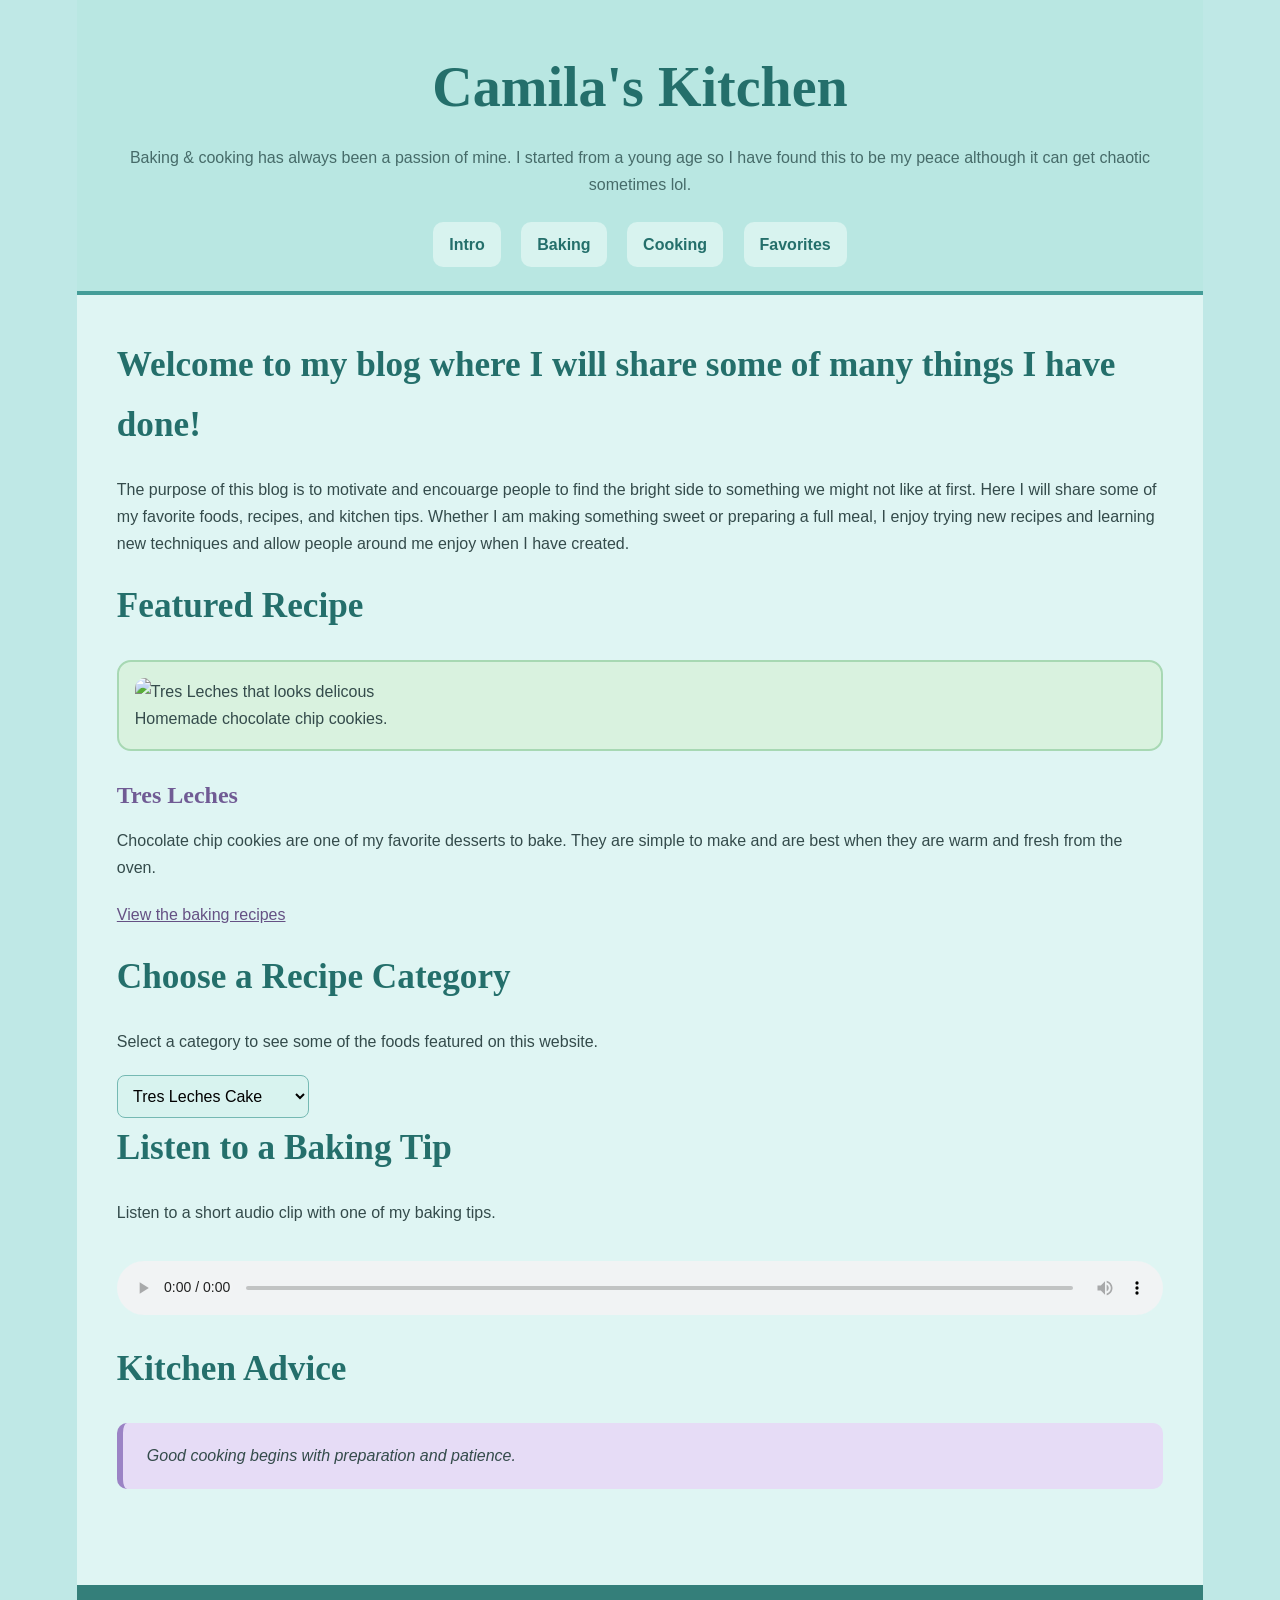
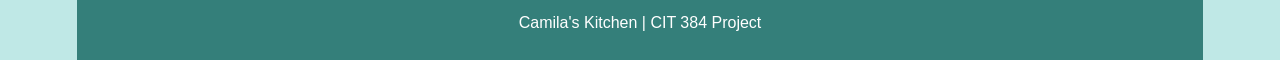
==== index.html @ 16daa921 "Create index.html" ====
<!DOCTYPE html>
<html lang="en">
<head>
    <meta charset="utf-8">
    <meta name="description" content="A personal website about baking and cooking.">
    <title>Camila's Kitchen | Home</title>
    <link href="css/styles.css" rel="stylesheet" type="text/css">
</head>

<body>

<header>
    <h1>Camila's Kitchen</h1>
    <p>Baking & cooking has always been a passion of mine. I started from a young age so I have found this to be my peace although it can get chaotic sometimes lol.</p>

    <nav>
        <ul>
        <li>
        <a href="index.html" title="Go to the home page">Intro</a>
        </li>
        <li>
        <a href="baking.html" title="View baking recipes">Baking</a>
        </li>
        <li>
        <a href="cooking.html" title="View cooking recipes">Cooking</a>
        </li>
        <li>
        <a href="favorites.html" title="View my favorite recipes">Favorites</a>
        </li>
        </ul>
    </nav>
    </header>

    <main>

        <section>
        <h2>Welcome to my blog where I will share some of many things I have done!</h2>

        <p>
        The purpose of this blog is to motivate and encouarge people to find the bright side to something we might not like at first.
        Here I will share some of my favorite foods, recipes, and kitchen tips.
        Whether I am making something sweet or preparing a full meal,
        I enjoy trying new recipes and learning new techniques and allow people around me enjoy when I have created.
        </p>
        </section>

        <section>
            <h2>Featured Recipe</h2>

            <!-- NEW HTML ELEMENT: figure. I am using it to group photographs related to the featured recipe. -->
            <figure>
            <img src="images/cookies.jpg"
                alt="Tres Leches that looks delicous"
                width="500"
                height="350">

            <figcaption>Homemade chocolate chip cookies.</figcaption>
            </figure>

            <h3>Tres Leches</h3>

            <p>
                Chocolate chip cookies are one of my favorite desserts to bake.
                They are simple to make and are best when they are warm and
                fresh from the oven.
            </p>

            <p>
                <a href="baking.html" title="See the chocolate chip cookie recipe">
                    View the baking recipes
                </a>
            </p>
        </section>


        <section>
            <h2>Choose a Recipe Category</h2>

            <p>Select a category to see some of the foods featured on this website.</p>

            <select name="recipe">
                <!-- NEW HTML ELEMENT: optgroup. I am using it to separate baking recipes from cooking recipes. NEW HTML ATTRIBUTE: label
                Here it labels this group of options as Baking. -->
                <optgroup label="Baking">
                    <option value="Tres Leches">Tres Leches Cake</option>
                    <option value="Tiramisu">Tiramisu Cake</option>
                    <option value="Brownies">Brownies</option>
                </optgroup>

                <optgroup label="Cooking">
                    <option value="Garnachas">Garnachas</option>
                    <option value="Chiles Rellenos">Chiles Rellenos</option>
                    <option value="Enchiladas">Enchiladas</option>
                </optgroup>
            </select>
        </section>


        <section>
            <h2>Listen to a Baking Tip</h2>

            <p>
                Listen to a short audio clip with one of my baking tips.
            </p>

            <!-- NEW HTML ELEMENT: audio. I am using it to play a short audio recording about baking. NEW HTML ATTRIBUTE: controls -->
            <audio controls>
                <source src="audio/baking-tip.mp3" type="audio/mpeg">
                Your browser does not support the audio element.
            </audio>
        </section>


        <section>
            <h2>Kitchen Advice</h2>

            <!-- NEW HTML ATTRIBUTE: cite. I am using it to identify the online source of the quotation(s) -->
            <blockquote cite="https://example.com">
                Good cooking begins with preparation and patience.
            </blockquote>
        </section>

    </main>


    <footer>
        <p>Camila's Kitchen | CIT 384 Project</p>
    </footer>

</body>
</html>
---- css/styles.css ----
html {
    background: #bfe8e6;
    margin: 0;
}

body {
    font-family: Candara, Calibri, "Segoe UI", sans-serif;
    font-size: 100%;
    width: 88%;
    max-width: 1150px;
    margin: 0 auto;
    padding: 0;
    background: #dff5f3;
    color: #344b4b;
    line-height: 1.7;
}

h1, h2, h3, h4, h5, h6, p {
    margin: 0;
    padding: 0;
}


/* HEADER */

header {
    text-align: center;
    padding: 2.5em 2em 1.5em;
    background: #b9e7e2;
    border-bottom: 4px solid #449d98;
}

header h1 {
    font-family: "Palatino Linotype", Palatino, "Book Antiqua", serif;
    font-size: 3.5em;
    color: #246f6b;
    margin-bottom: .15em;
}

header h2 {
    font-family: Candara, Calibri, "Segoe UI", sans-serif;
    font-size: 1.4em;
    font-weight: normal;
    color: #715f96;
    border-bottom: none;
    margin-bottom: .5em;
}

header p {
    color: #466b69;
}


/* NAVIGATION */

nav {
    margin-top: 1.5em;
}

nav ul {
    list-style-type: none;
    margin: 0;
    padding: 0;
}

nav li {
    display: inline-block;
    margin: 0 .5em;
}

nav a {
    display: inline-block;
    text-decoration: none;
    color: #246f6b;
    font-weight: bold;
    background: #d8f3ef;
    padding: .55em 1em;
    border-radius: 10px;
}

nav a:hover {
    background: #d8c9f0;
    color: #5d4c80;
}


/* MAIN AREA */

main {
    padding: 2.5em;
}

h2 {
    font-family: "Palatino Linotype", Palatino, "Book Antiqua", serif;
    font-size: 2.2em;
    color: #246f6b;
    margin-bottom: .6em;
}

h3 {
    font-family: "Palatino Linotype", Palatino, "Book Antiqua", serif;
    font-size: 1.5em;
    color: #705b94;
    margin-bottom: .5em;
}

p {
    margin-bottom: 1.2em;
}


/* INTRO SECTION */

.intro {
    background: #caeeeb;
    padding: 2em;
    margin-bottom: 2em;
    border-radius: 14px;
}


/* RECIPE CARDS */

.recipe-card {
    background: #d9f2df;
    border: 2px solid #a7d8b3;
    padding: 1.5em;
    margin-bottom: 2em;
    border-radius: 15px;
}

.recipe-card h3 {
    color: #557c62;
}

.recipe-card img {
    width: 100%;
    max-width: 500px;
    height: auto;
    border-radius: 12px;
    margin-bottom: 1em;
}


/* FEATURED RECIPE */

.featured {
    background: #cdeee7;
    border-left: 7px solid #449d98;
    padding: 2em;
    margin-bottom: 2em;
    border-radius: 12px;
}


/* LAVENDER SIDEBAR */

aside {
    background: #ded2f3;
    color: #454056;
    padding: 1.5em;
    margin: 2em 0;
    border-left: 6px solid #9b83c5;
    border-radius: 12px;
}

aside h3,
aside h4 {
    color: #655184;
    margin-bottom: .6em;
}


/* FIGURE */

figure {
    background: #d9f2df;
    border: 2px solid #a7d8b3;
    padding: 1em;
    margin: 1.5em 0;
    border-radius: 14px;
}

figure img {
    max-width: 100%;
    height: auto;
    border-radius: 10px;
}


/* QUOTES */

blockquote {
    background: #e6dcf6;
    border-left: 6px solid #9b83c5;
    padding: 1.2em 1.5em;
    margin: 1.5em 0;
    border-radius: 10px;
    font-style: italic;
}


/* LINKS */

a {
    color: #655184;
}

a:hover {
    color: #246f6b;
}


/* AUDIO */

audio {
    width: 100%;
    margin: 1em 0;
}


/* SELECT MENU */

select {
    padding: .7em;
    background: #d8f3ef;
    border: 1px solid #75b9b3;
    border-radius: 8px;
    font-family: Candara, Calibri, "Segoe UI", sans-serif;
    font-size: 1em;
}


/* TABLES */

table {
    width: 100%;
    border-collapse: collapse;
    margin-top: 1em;
}

td,
th {
    padding: 10px;
    border-bottom: 1px solid #9bc8c4;
}

th {
    background: #d8c9f0;
    color: #554673;
}


/* FOOTER */

footer {
    background: #347f7a;
    color: white;
    text-align: center;
    padding: 1.5em;
    margin-top: 2em;
}

footer p {
    margin: 0;
}


/* HELPER CLASSES */

.center {
    text-align: center;
}

.flowRight {
    float: right;
    margin: 0 0 15px 20px;
}

.flowLeft {
    float: left;
    margin: 0 20px 15px 0;
}
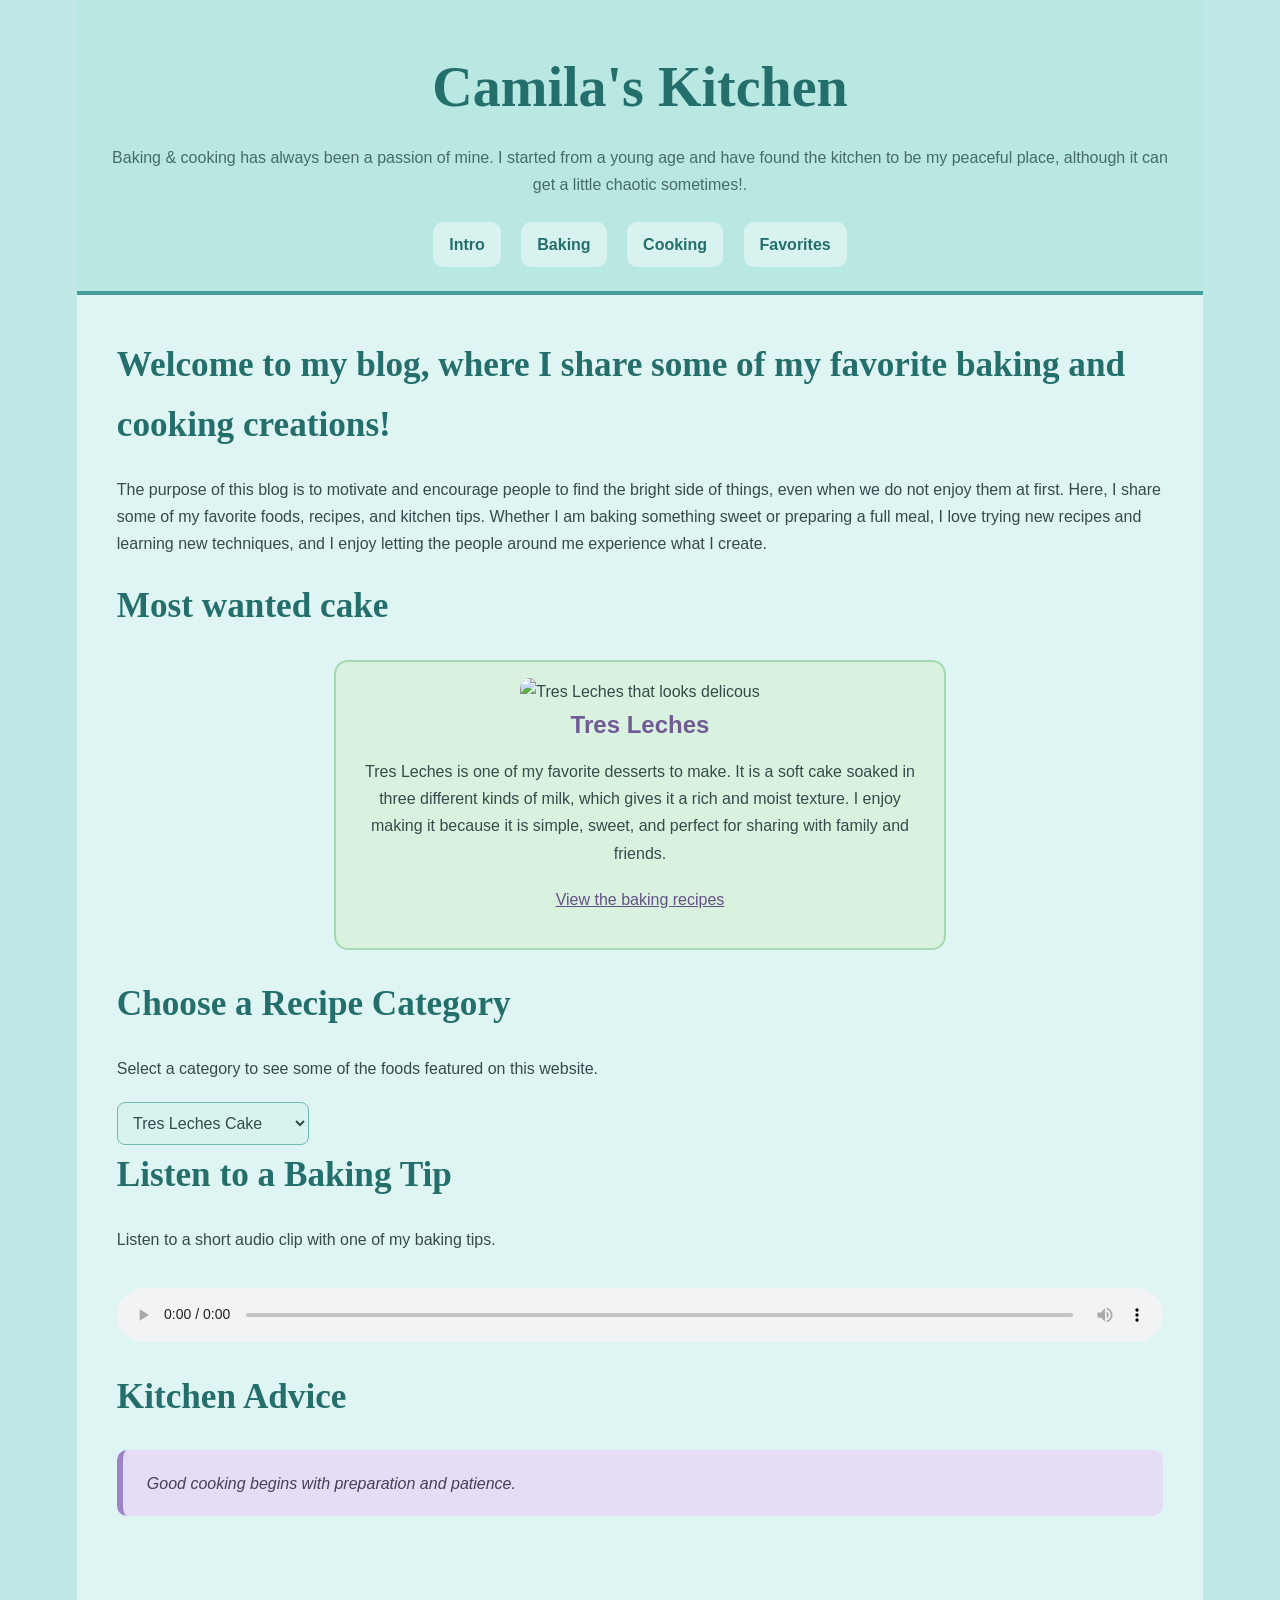
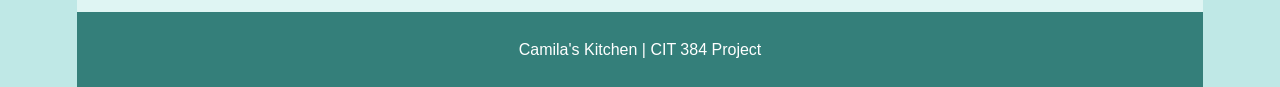
==== commit 12ed1f32: "Update index.html" ====
--- a/index.html
+++ b/index.html
@@ -11,7 +11,7 @@
 
 <header>
     <h1>Camila's Kitchen</h1>
-    <p>Baking & cooking has always been a passion of mine. I started from a young age so I have found this to be my peace although it can get chaotic sometimes lol.</p>
+    <p>Baking & cooking has always been a passion of mine. I started from a young age and have found the kitchen to be my peaceful place, although it can get a little chaotic sometimes!.</p>
 
     <nav>
         <ul>
@@ -34,39 +34,37 @@
     <main>
 
         <section>
-        <h2>Welcome to my blog where I will share some of many things I have done!</h2>
+        <h2>Welcome to my blog, where I share some of my favorite baking and cooking creations!</h2>
 
         <p>
-        The purpose of this blog is to motivate and encouarge people to find the bright side to something we might not like at first.
-        Here I will share some of my favorite foods, recipes, and kitchen tips.
-        Whether I am making something sweet or preparing a full meal,
-        I enjoy trying new recipes and learning new techniques and allow people around me enjoy when I have created.
+        The purpose of this blog is to motivate and encourage people to find the bright side of things, even when we do not enjoy them 
+        at first. Here, I share some of my favorite foods, recipes, and kitchen tips. Whether I am baking 
+        something sweet or preparing a full meal, I love trying new recipes and learning new techniques, 
+        and I enjoy letting the people around me experience what I create.
         </p>
         </section>
 
         <section>
-            <h2>Featured Recipe</h2>
+            <h2>Most wanted cake</h2>
 
             <!-- NEW HTML ELEMENT: figure. I am using it to group photographs related to the featured recipe. -->
             <figure>
-            <img src="images/cookies.jpg"
+            <img src="https://bakewithzoha.com/wp-content/uploads/2024/02/tres-leches-sliced-720x1079.jpg"
                 alt="Tres Leches that looks delicous"
-                width="500"
-                height="350">
-
-            <figcaption>Homemade chocolate chip cookies.</figcaption>
+                width="600"
             </figure>
 
             <h3>Tres Leches</h3>
 
             <p>
-                Chocolate chip cookies are one of my favorite desserts to bake.
-                They are simple to make and are best when they are warm and
-                fresh from the oven.
+             Tres Leches is one of my favorite desserts to make. It is a soft cake
+            soaked in three different kinds of milk, which gives it a rich and moist
+            texture. I enjoy making it because it is simple, sweet, and perfect for
+            sharing with family and friends.    
             </p>
 
             <p>
-                <a href="baking.html" title="See the chocolate chip cookie recipe">
+                <a href="baking.html" title="See the Tres Leches recipe">
                     View the baking recipes
                 </a>
             </p>
--- a/css/styles.css
+++ b/css/styles.css
@@ -48,6 +48,7 @@
 
 header p {
     color: #466b69;
+    margin-bottom: 0;
 }
 
 
@@ -98,9 +99,15 @@
 }
 
 h3 {
-    font-family: "Palatino Linotype", Palatino, "Book Antiqua", serif;
+    font-family: Candara, Calibri, "Segoe UI", sans-serif;
     font-size: 1.5em;
     color: #705b94;
+    margin-bottom: .5em;
+}
+
+h4 {
+    font-family: Candara, Calibri, "Segoe UI", sans-serif;
+    color: #557c62;
     margin-bottom: .5em;
 }
 
@@ -116,6 +123,36 @@
     padding: 2em;
     margin-bottom: 2em;
     border-radius: 14px;
+}
+
+
+/* FEATURED RECIPE */
+
+.featured {
+    background: #cdeee7;
+    border-left: 7px solid #449d98;
+    padding: 2em;
+    margin-bottom: 2em;
+    border-radius: 12px;
+}
+
+
+/* FIGURE */
+
+figure {
+    width: 55%;
+    margin: 1.5em auto;
+    padding: 1em;
+    background: #d9f2df;
+    border: 2px solid #a7d8b3;
+    border-radius: 14px;
+    text-align: center;
+}
+
+figure img {
+    max-width: 100%;
+    height: auto;
+    border-radius: 10px;
 }
 
 
@@ -139,17 +176,6 @@
     height: auto;
     border-radius: 12px;
     margin-bottom: 1em;
-}
-
-
-/* FEATURED RECIPE */
-
-.featured {
-    background: #cdeee7;
-    border-left: 7px solid #449d98;
-    padding: 2em;
-    margin-bottom: 2em;
-    border-radius: 12px;
 }
 
 
@@ -170,21 +196,8 @@
     margin-bottom: .6em;
 }
 
-
-/* FIGURE */
-
-figure {
-    background: #d9f2df;
-    border: 2px solid #a7d8b3;
-    padding: 1em;
-    margin: 1.5em 0;
-    border-radius: 14px;
-}
-
-figure img {
-    max-width: 100%;
-    height: auto;
-    border-radius: 10px;
+aside ul {
+    margin-bottom: 0;
 }
 
 
@@ -197,6 +210,7 @@
     margin: 1.5em 0;
     border-radius: 10px;
     font-style: italic;
+    color: #454056;
 }
 
 
@@ -228,6 +242,7 @@
     border-radius: 8px;
     font-family: Candara, Calibri, "Segoe UI", sans-serif;
     font-size: 1em;
+    color: #344b4b;
 }
 
 
@@ -237,6 +252,12 @@
     width: 100%;
     border-collapse: collapse;
     margin-top: 1em;
+}
+
+caption {
+    text-align: left;
+    font-weight: bold;
+    margin-bottom: 1em;
 }
 
 td,
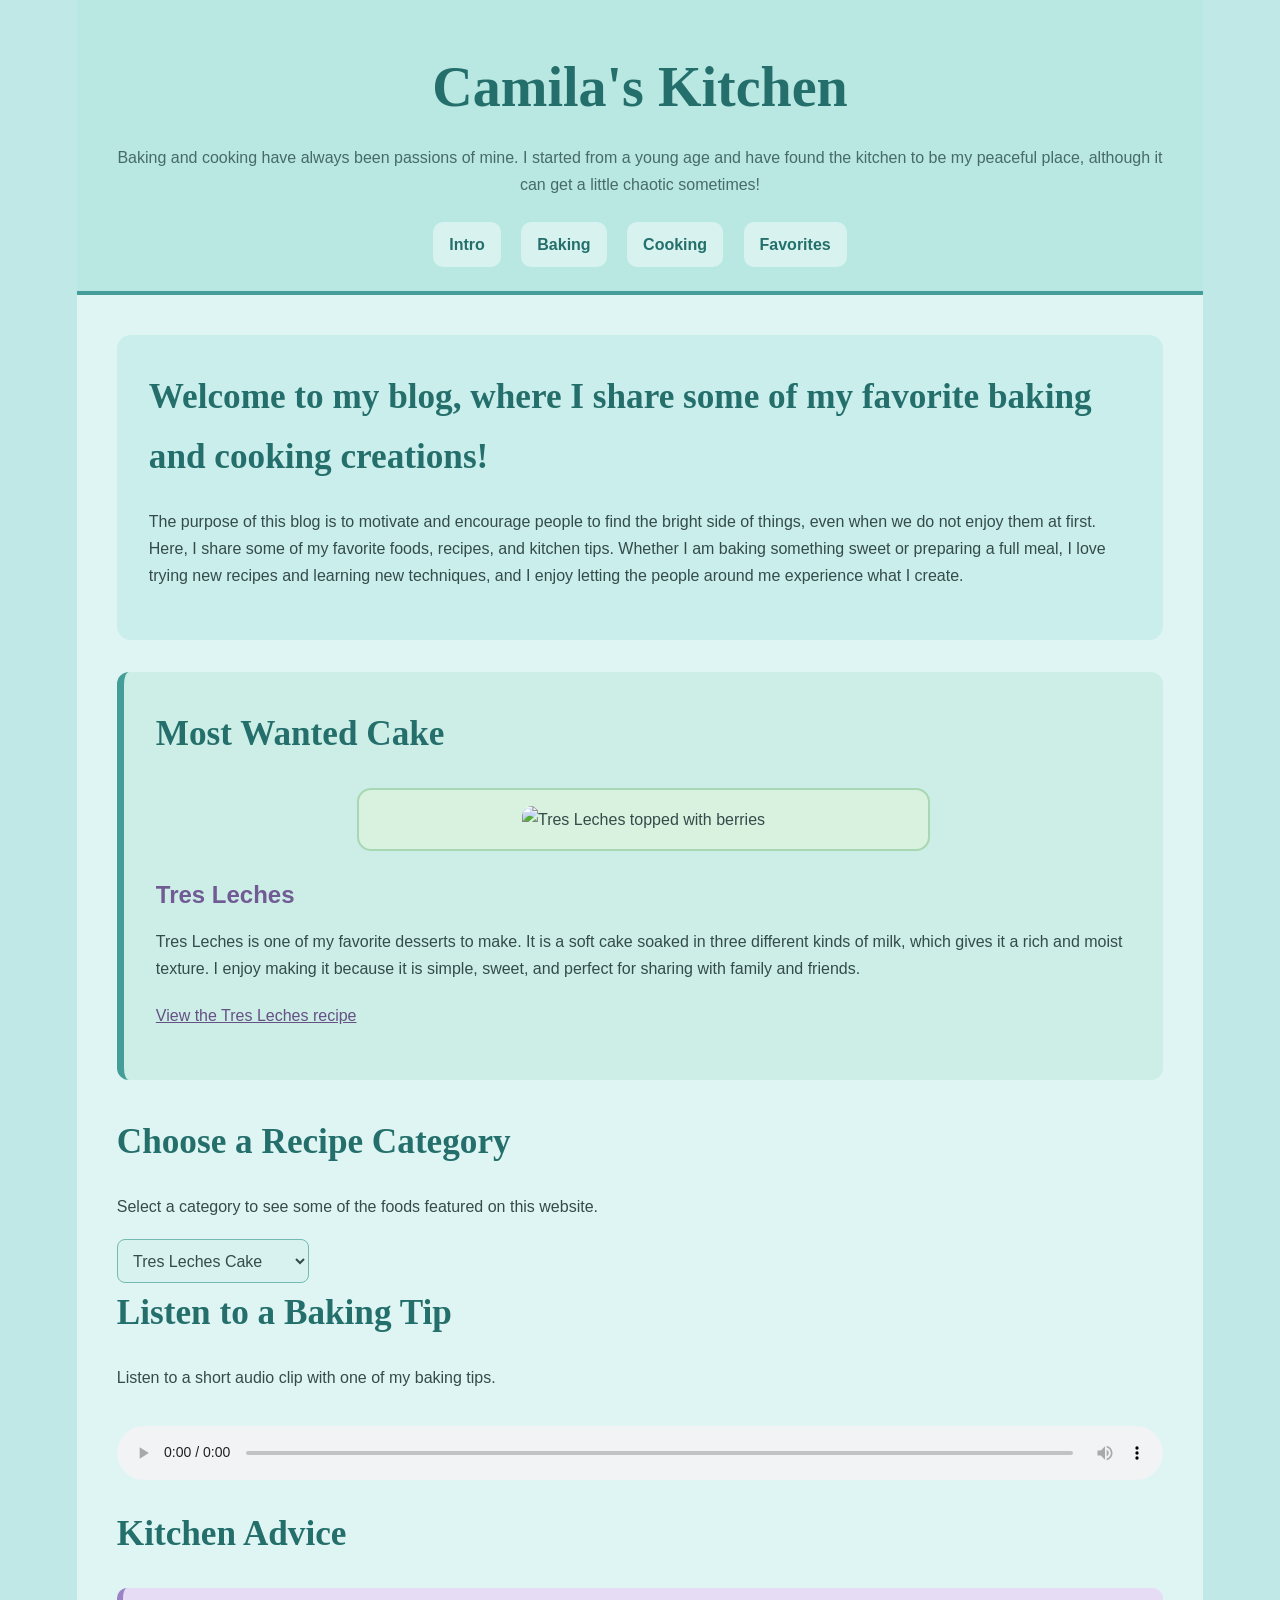
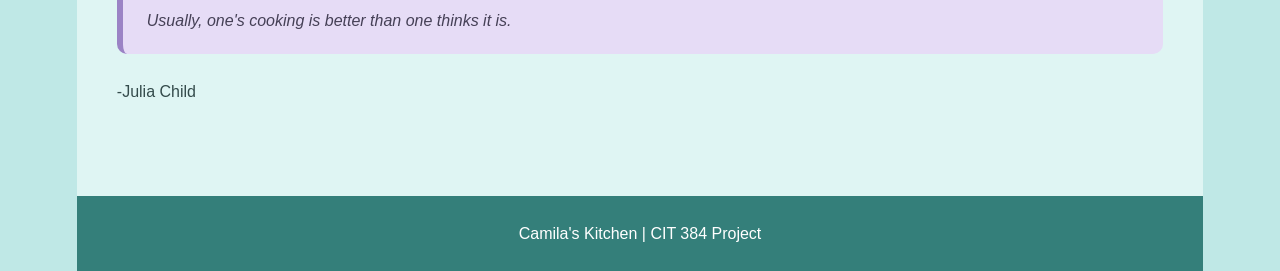
==== commit 136bdc08: "Update index.html" ====
--- a/index.html
+++ b/index.html
@@ -11,7 +11,9 @@
 
 <header>
     <h1>Camila's Kitchen</h1>
-    <p>Baking & cooking has always been a passion of mine. I started from a young age and have found the kitchen to be my peaceful place, although it can get a little chaotic sometimes!.</p>
+    <p>Baking and cooking have always been passions of mine. I started from a young age
+    and have found the kitchen to be my peaceful place, although it can get a little
+    chaotic sometimes!</p>
 
     <nav>
         <ul>
@@ -33,7 +35,7 @@
 
     <main>
 
-        <section>
+        <section class="intro">
         <h2>Welcome to my blog, where I share some of my favorite baking and cooking creations!</h2>
 
         <p>
@@ -44,14 +46,14 @@
         </p>
         </section>
 
-        <section>
-            <h2>Most wanted cake</h2>
+        <section class="featured">
+            <h2>Most Wanted Cake</h2>
 
-            <!-- NEW HTML ELEMENT: figure. I am using it to group photographs related to the featured recipe. -->
+            <!-- NEW HTML ELEMENT: figure. I am using it to group a photograph related to the featured recipe. -->
             <figure>
             <img src="https://bakewithzoha.com/wp-content/uploads/2024/02/tres-leches-sliced-720x1079.jpg"
-                alt="Tres Leches that looks delicous"
-                width="600"
+                alt="Tres Leches topped with berries"
+                width="600">
             </figure>
 
             <h3>Tres Leches</h3>
@@ -65,7 +67,7 @@
 
             <p>
                 <a href="baking.html" title="See the Tres Leches recipe">
-                    View the baking recipes
+                    View the Tres Leches recipe
                 </a>
             </p>
         </section>
@@ -103,7 +105,7 @@
 
             <!-- NEW HTML ELEMENT: audio. I am using it to play a short audio recording about baking. NEW HTML ATTRIBUTE: controls -->
             <audio controls>
-                <source src="audio/baking-tip.mp3" type="audio/mpeg">
+                <source src="audio/baking-tip.m4a" type="audio/mp4">
                 Your browser does not support the audio element.
             </audio>
         </section>
@@ -112,10 +114,11 @@
         <section>
             <h2>Kitchen Advice</h2>
 
-            <!-- NEW HTML ATTRIBUTE: cite. I am using it to identify the online source of the quotation(s) -->
-            <blockquote cite="https://example.com">
-                Good cooking begins with preparation and patience.
+            <!-- NEW HTML ATTRIBUTE: cite. I am using it to identify the online source of the quotation -->
+            <blockquote cite="https://www.brainyquote.com/quotes/julia_child_701529">
+         Usually, one's cooking is better than one thinks it is.
             </blockquote>
+            <p>-Julia Child</p> 
         </section>
 
     </main>
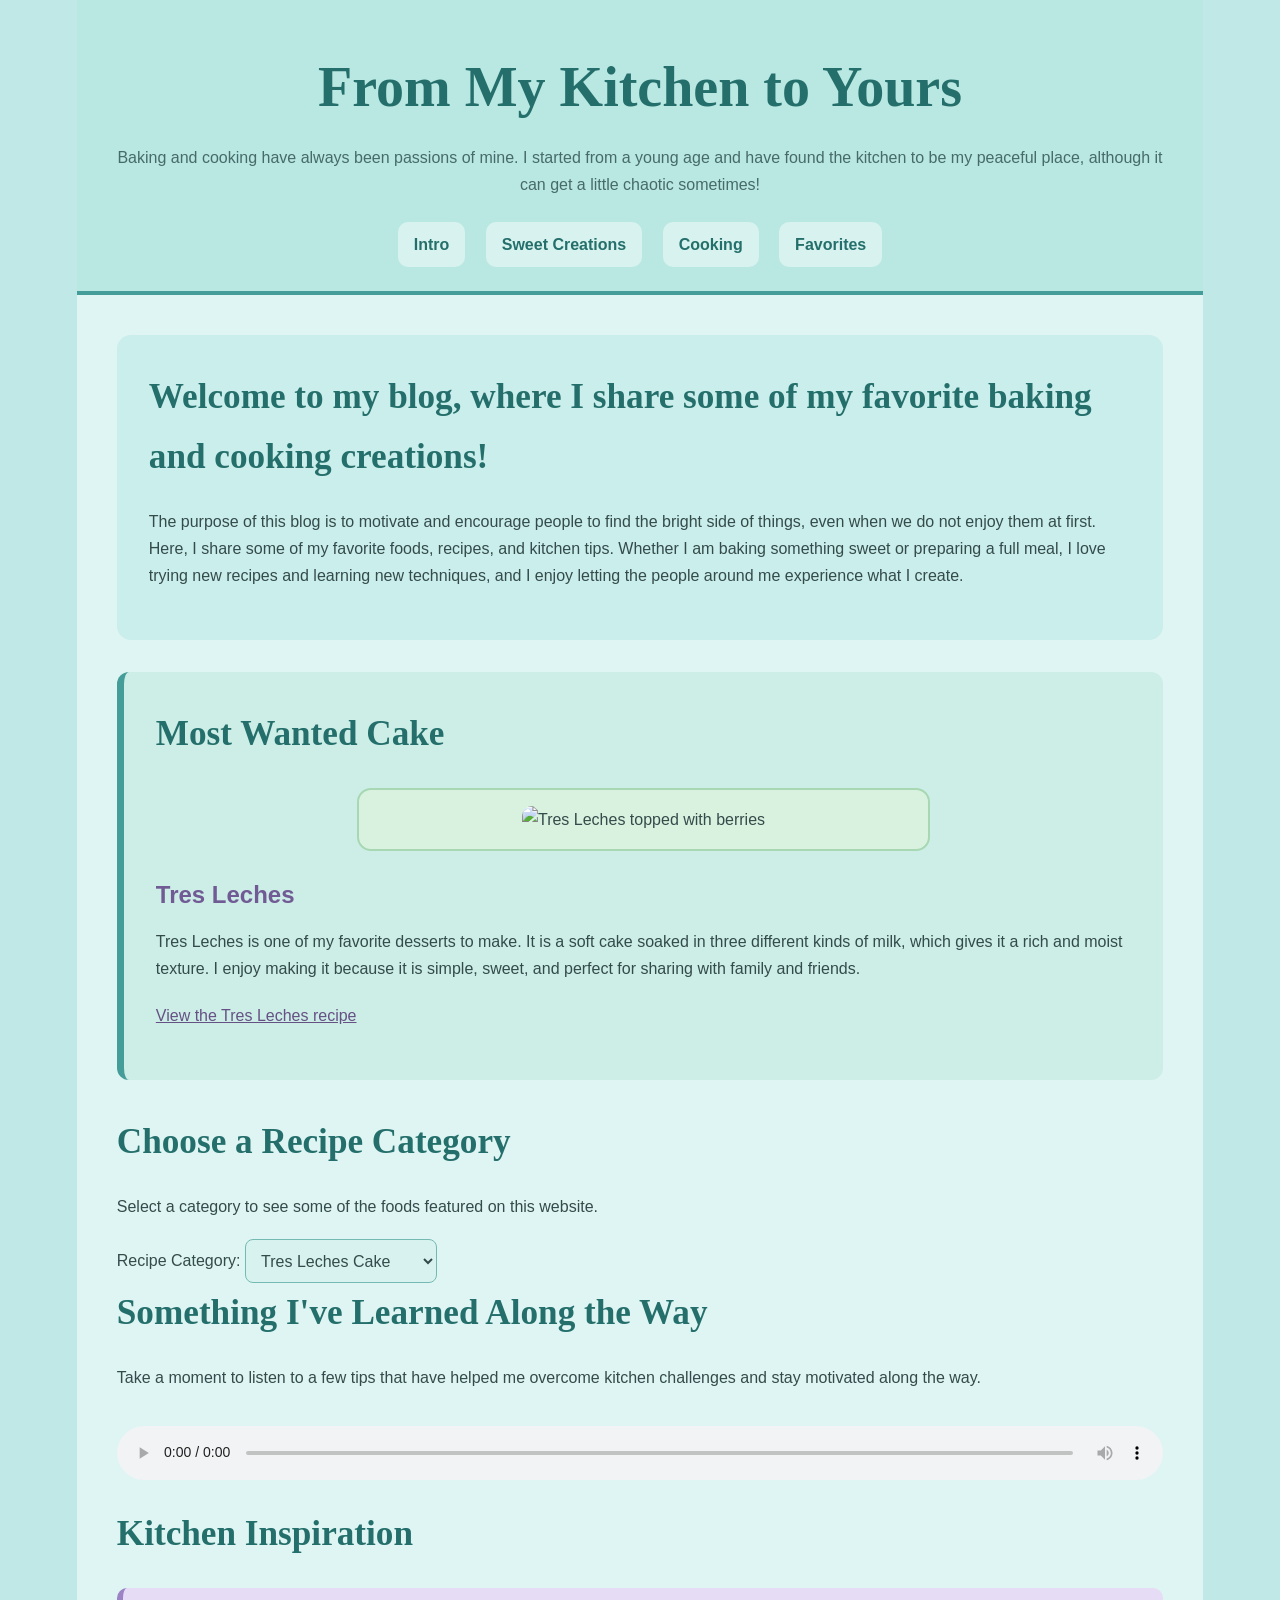
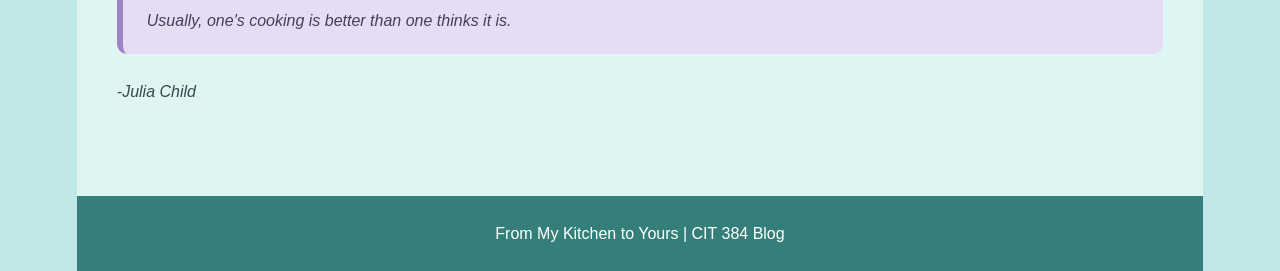
==== commit 1b559a45: "updating" ====
--- a/index.html
+++ b/index.html
@@ -3,14 +3,14 @@
 <head>
     <meta charset="utf-8">
     <meta name="description" content="A personal website about baking and cooking.">
-    <title>Camila's Kitchen | Home</title>
+    <title>From My Kitchen to Yours | Home</title>
     <link href="css/styles.css" rel="stylesheet" type="text/css">
 </head>
 
 <body>
 
 <header>
-    <h1>Camila's Kitchen</h1>
+    <h1>From My Kitchen to Yours</h1>
     <p>Baking and cooking have always been passions of mine. I started from a young age
     and have found the kitchen to be my peaceful place, although it can get a little
     chaotic sometimes!</p>
@@ -21,7 +21,7 @@
         <a href="index.html" title="Go to the home page">Intro</a>
         </li>
         <li>
-        <a href="baking.html" title="View baking recipes">Baking</a>
+        <a href="sweet-creations.html" title="View sweet recipes">Sweet Creations</a>
         </li>
         <li>
         <a href="cooking.html" title="View cooking recipes">Cooking</a>
@@ -51,7 +51,7 @@
 
             <!-- NEW HTML ELEMENT: figure. I am using it to group a photograph related to the featured recipe. -->
             <figure>
-            <img src="https://bakewithzoha.com/wp-content/uploads/2024/02/tres-leches-sliced-720x1079.jpg"
+            <img src="images/TresLechesCake.png"
                 alt="Tres Leches topped with berries"
                 width="600">
             </figure>
@@ -66,7 +66,7 @@
             </p>
 
             <p>
-                <a href="baking.html" title="See the Tres Leches recipe">
+                <a href="sweet-creations.html" title="See the Tres Leches recipe">
                     View the Tres Leches recipe
                 </a>
             </p>
@@ -78,13 +78,14 @@
 
             <p>Select a category to see some of the foods featured on this website.</p>
 
-            <select name="recipe">
+            <label for="recipe">Recipe Category:</label>
+            <select name="recipe" id="recipe">
                 <!-- NEW HTML ELEMENT: optgroup. I am using it to separate baking recipes from cooking recipes. NEW HTML ATTRIBUTE: label
                 Here it labels this group of options as Baking. -->
                 <optgroup label="Baking">
                     <option value="Tres Leches">Tres Leches Cake</option>
                     <option value="Tiramisu">Tiramisu Cake</option>
-                    <option value="Brownies">Brownies</option>
+                    <option value="NY Cheesecake">NY Cheesecake</option>
                 </optgroup>
 
                 <optgroup label="Cooking">
@@ -97,13 +98,13 @@
 
 
         <section>
-            <h2>Listen to a Baking Tip</h2>
+            <h2>Something I've Learned Along the Way</h2>
 
             <p>
-                Listen to a short audio clip with one of my baking tips.
+                Take a moment to listen to a few tips that have helped me overcome kitchen challenges and stay motivated along the way.
             </p>
 
-            <!-- NEW HTML ELEMENT: audio. I am using it to play a short audio recording about baking. NEW HTML ATTRIBUTE: controls -->
+            <!-- NEW HTML ELEMENT: audio. I am using it to play a short audio recording with kitchen tips. NEW HTML ATTRIBUTE: controls -->
             <audio controls>
                 <source src="audio/baking-tip.m4a" type="audio/mp4">
                 Your browser does not support the audio element.
@@ -112,20 +113,20 @@
 
 
         <section>
-            <h2>Kitchen Advice</h2>
+            <h2>Kitchen Inspiration</h2>
 
             <!-- NEW HTML ATTRIBUTE: cite. I am using it to identify the online source of the quotation -->
             <blockquote cite="https://www.brainyquote.com/quotes/julia_child_701529">
          Usually, one's cooking is better than one thinks it is.
             </blockquote>
-            <p>-Julia Child</p> 
+            <p><cite>-Julia Child</cite></p> 
         </section>
 
     </main>
 
 
     <footer>
-        <p>Camila's Kitchen | CIT 384 Project</p>
+        <p>From My Kitchen to Yours | CIT 384 Blog</p>
     </footer>
 
 </body>
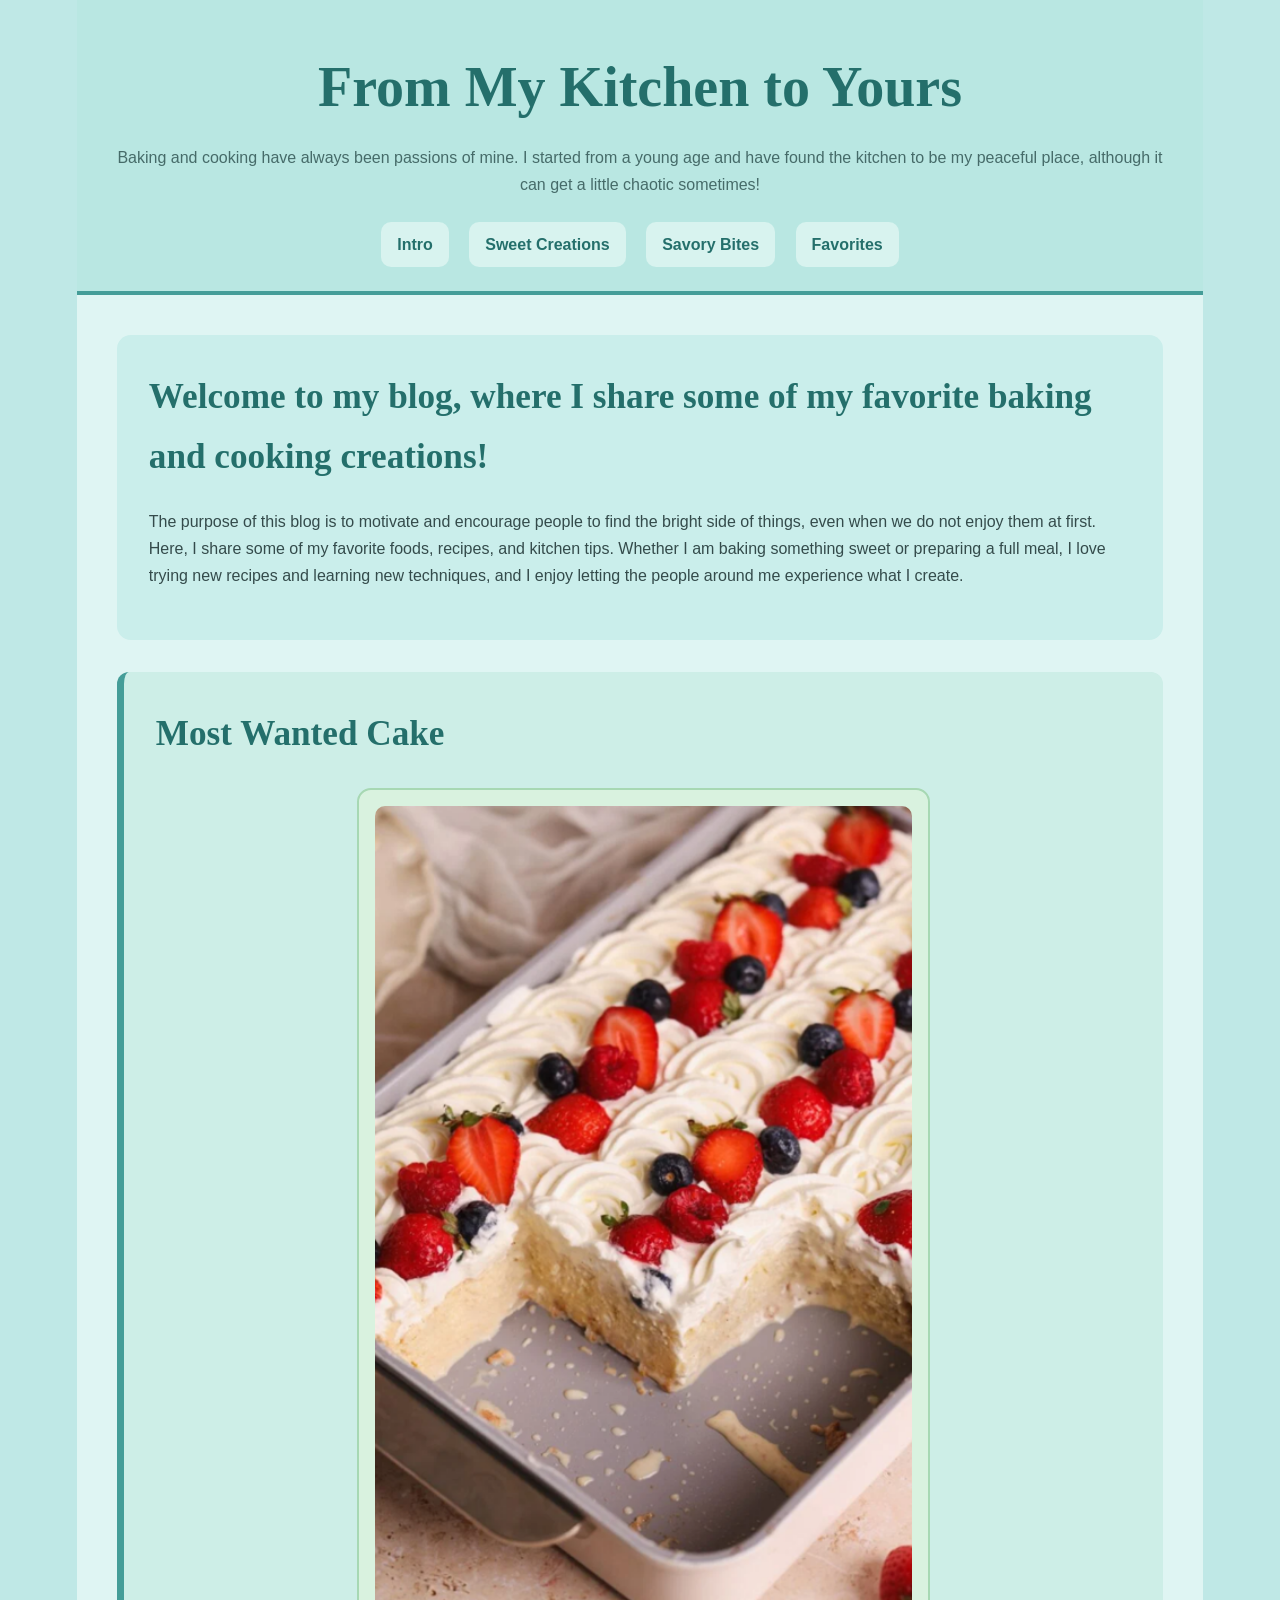
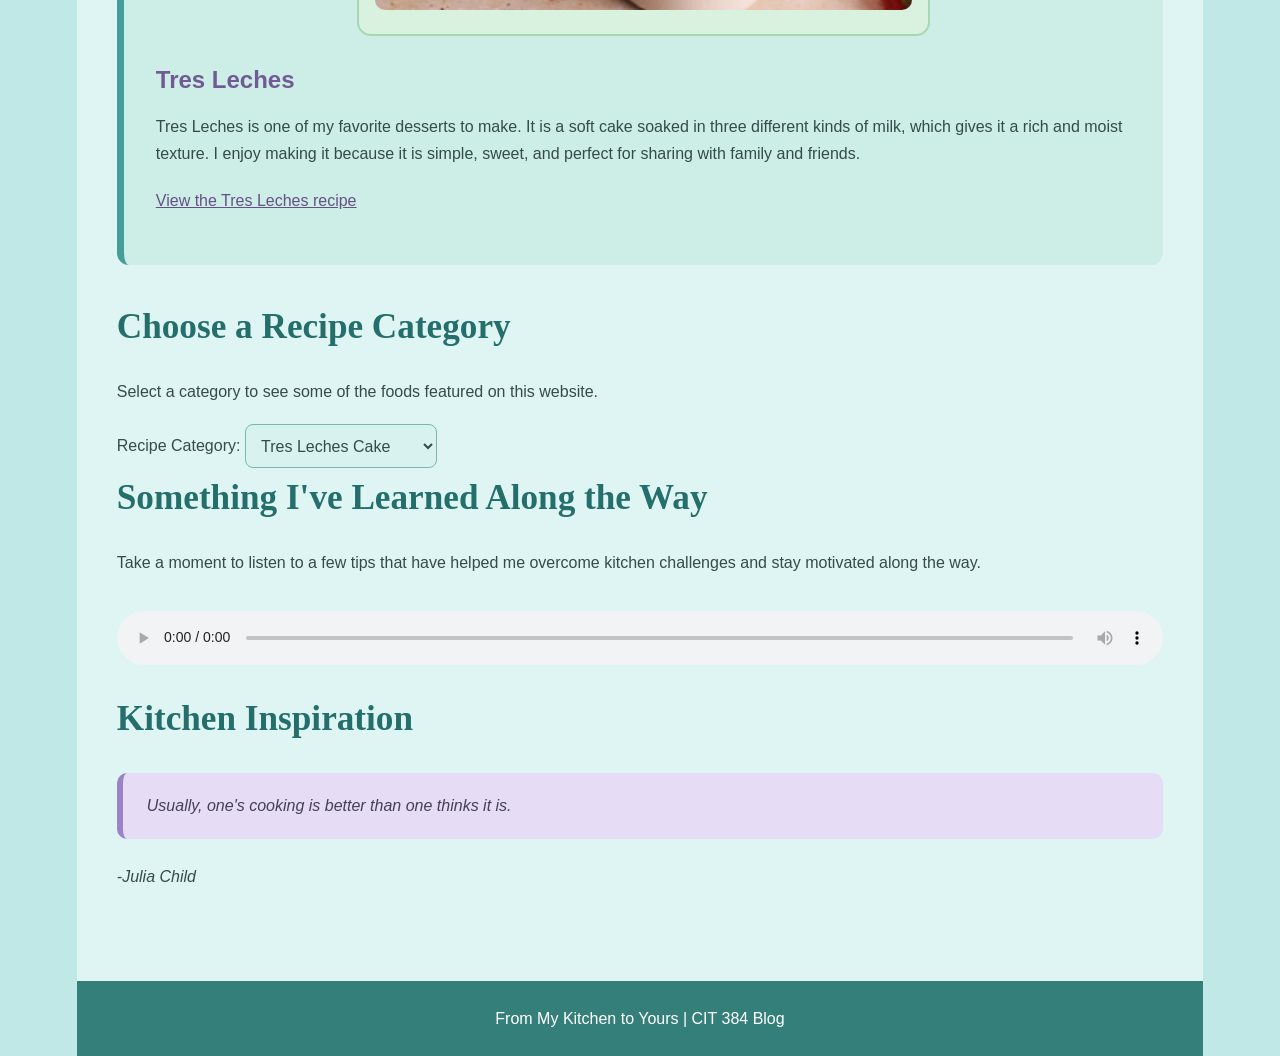
==== commit 24017ae9: "updating" ====
--- a/index.html
+++ b/index.html
@@ -24,7 +24,7 @@
         <a href="sweet-creations.html" title="View sweet recipes">Sweet Creations</a>
         </li>
         <li>
-        <a href="cooking.html" title="View cooking recipes">Cooking</a>
+        <a href="savory-bites.html" title="View savory recipes">Savory Bites</a>
         </li>
         <li>
         <a href="favorites.html" title="View my favorite recipes">Favorites</a>
--- a/css/styles.css
+++ b/css/styles.css
@@ -140,13 +140,18 @@
 /* FIGURE */
 
 figure {
+    margin: 1.5em auto;
+    text-align: center;
+}
+
+/* ONLY THE FEATURED IMAGE ON INDEX.HTML */
+
+.featured figure {
     width: 55%;
-    margin: 1.5em auto;
     padding: 1em;
     background: #d9f2df;
     border: 2px solid #a7d8b3;
     border-radius: 14px;
-    text-align: center;
 }
 
 figure img {
@@ -178,6 +183,12 @@
     margin-bottom: 1em;
 }
 
+/*SMALLER TIRAMISU IMAGE */
+.recipe-card img.tiramisu-image{
+    width: 400px;
+    max-width: 100%;
+    height: auto;
+}
 
 /* LAVENDER SIDEBAR */
 
